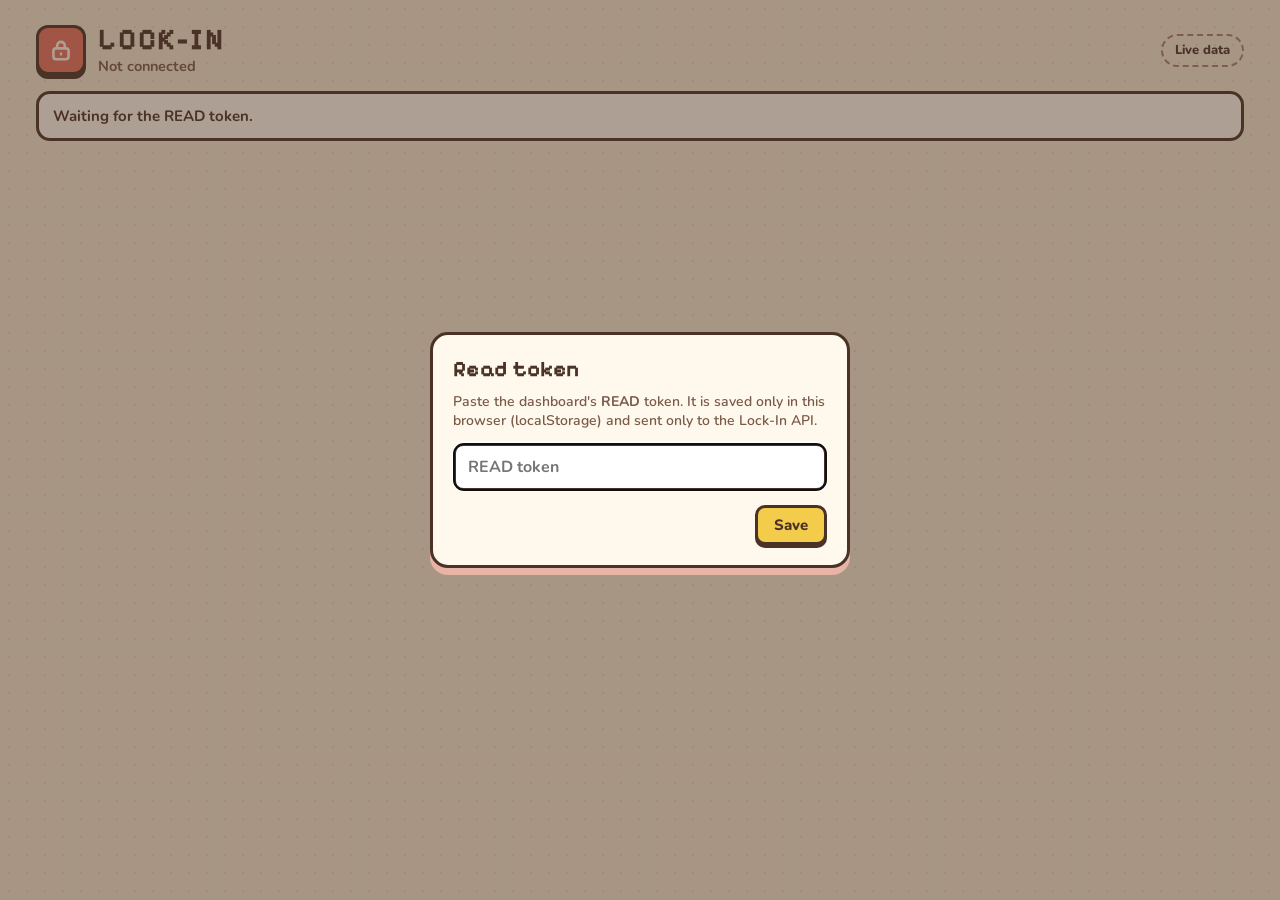
==== index.html @ 5bbd1012 "feat: Lock-In dashboard static site (from Gamified_Habit_Tracker f06855a) Co-Authored-By: Claude Opu" ====
<!doctype html>
<html lang="en">
<head>
  <meta charset="utf-8">
  <meta name="robots" content="noindex, nofollow">
  <meta name="referrer" content="no-referrer">
  <title>Lock-In</title>
  <script>location.replace('ui/' + location.search + location.hash);</script>
  <noscript><meta http-equiv="refresh" content="0; url=ui/"></noscript>
</head>
<body><a href="ui/">Open Lock-In</a></body>
</html>
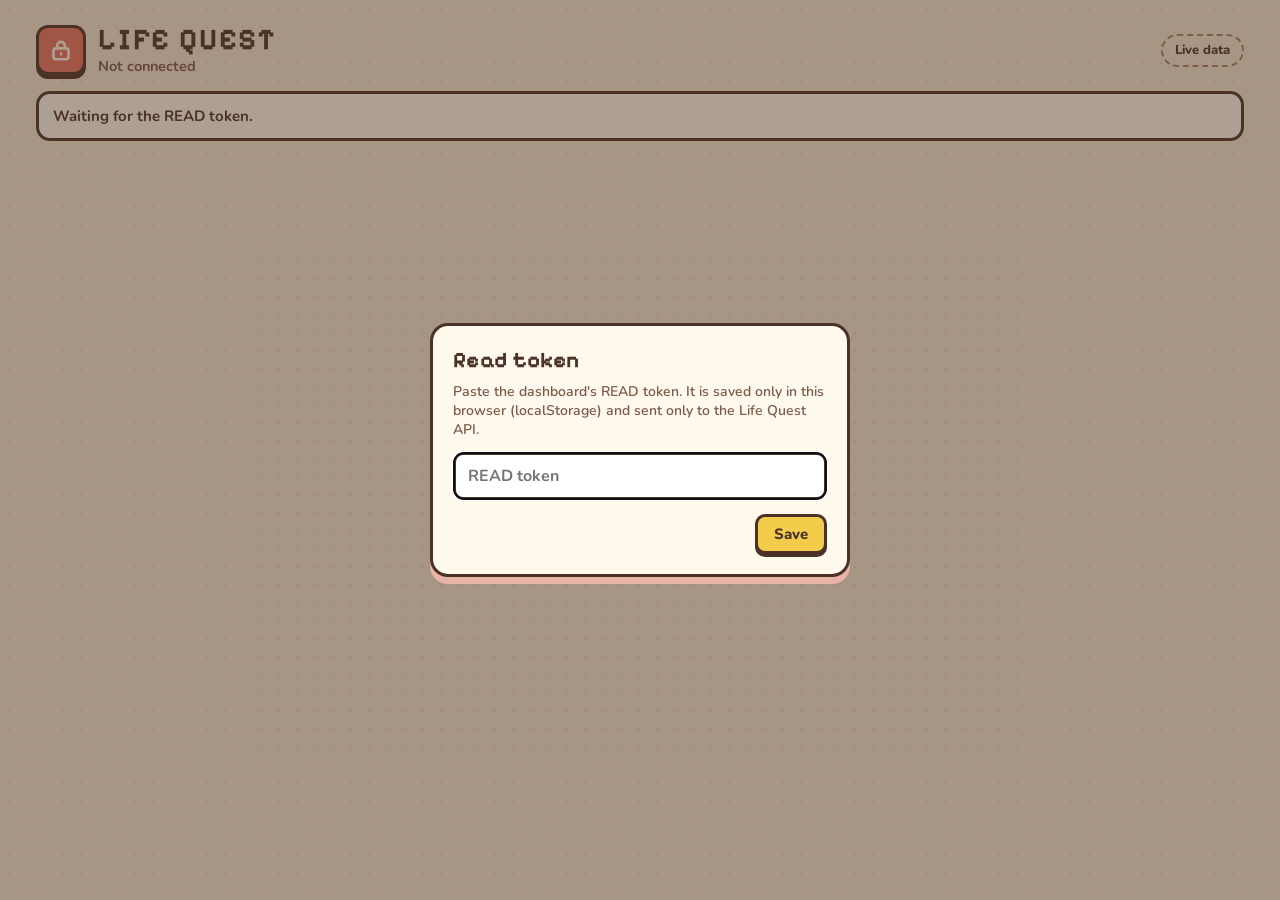
==== commit 0b52e124: "publish: dashboard from Gamified_Habit_Tracker 7cd98b2" ====
--- a/index.html
+++ b/index.html
@@ -4,9 +4,9 @@
   <meta charset="utf-8">
   <meta name="robots" content="noindex, nofollow">
   <meta name="referrer" content="no-referrer">
-  <title>Lock-In</title>
+  <title>Life Quest</title>
   <script>location.replace('ui/' + location.search + location.hash);</script>
   <noscript><meta http-equiv="refresh" content="0; url=ui/"></noscript>
 </head>
-<body><a href="ui/">Open Lock-In</a></body>
+<body><a href="ui/">Open Life Quest</a></body>
 </html>
